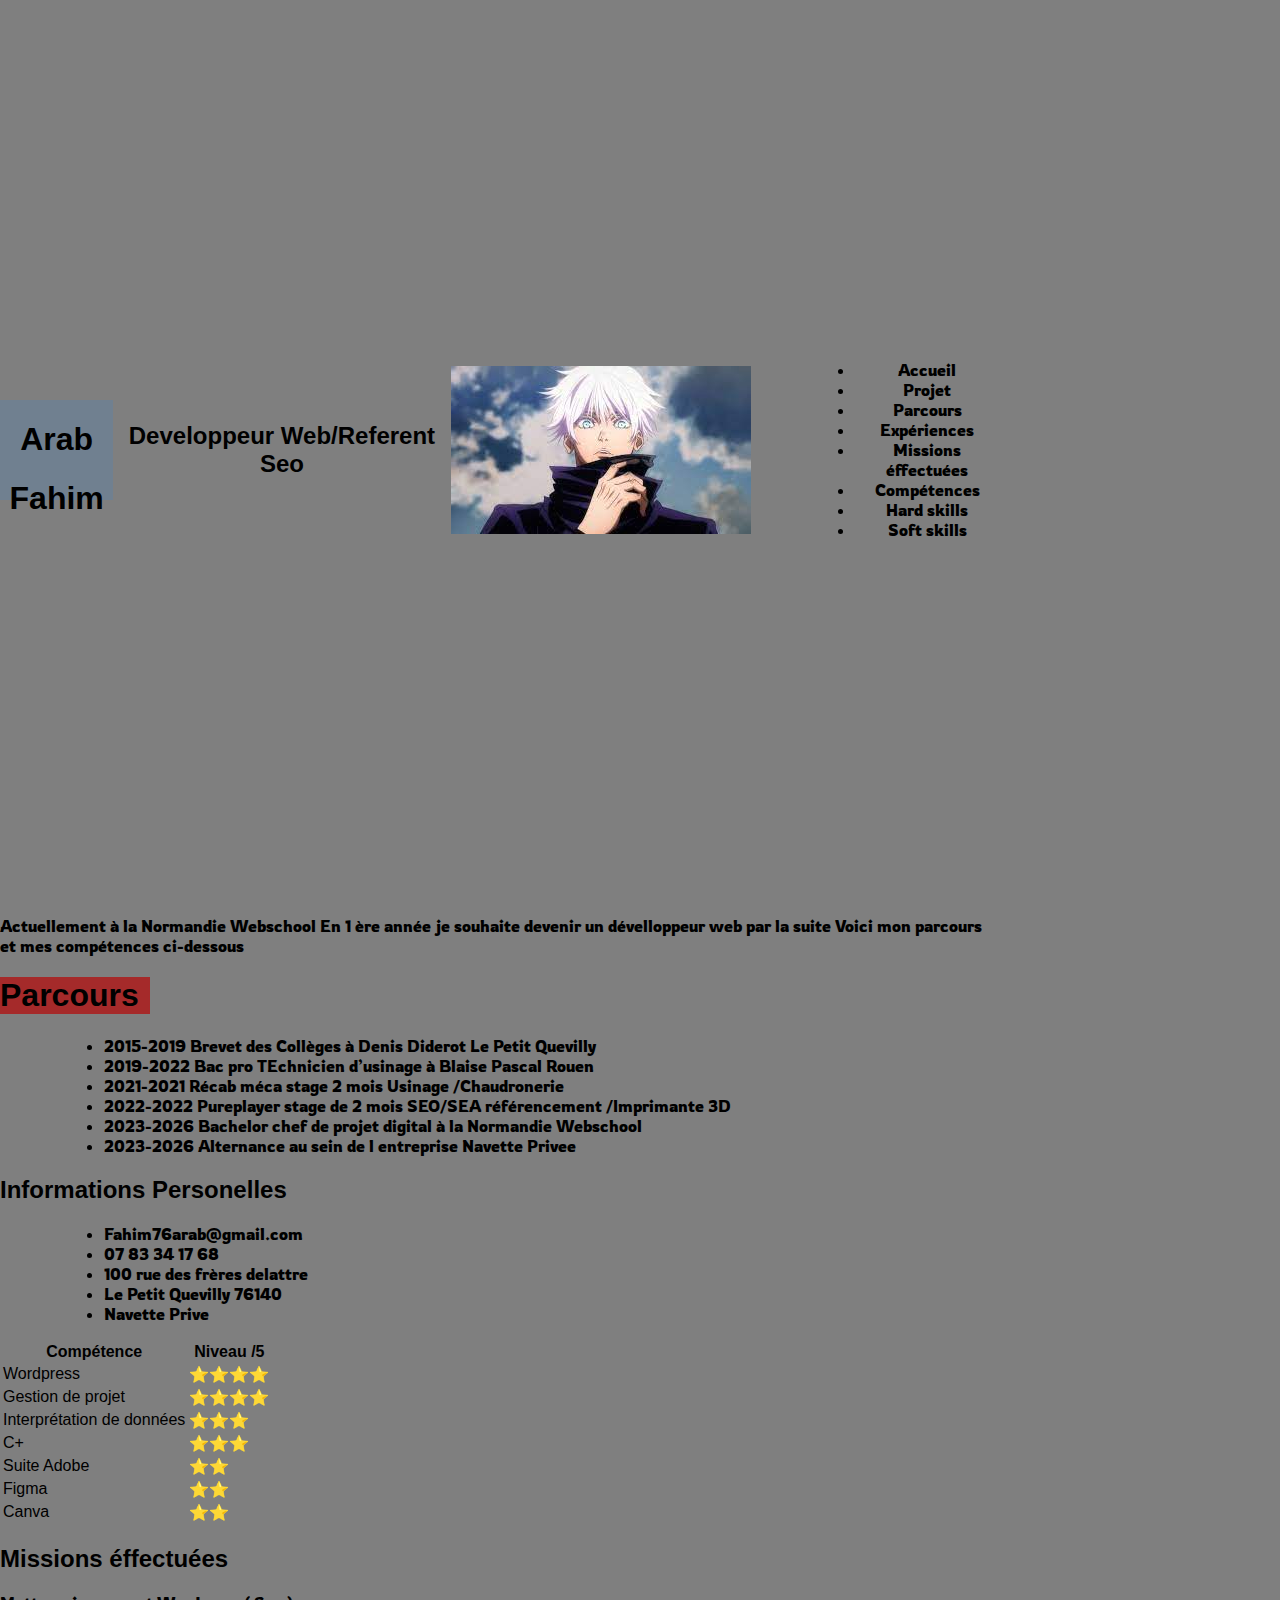
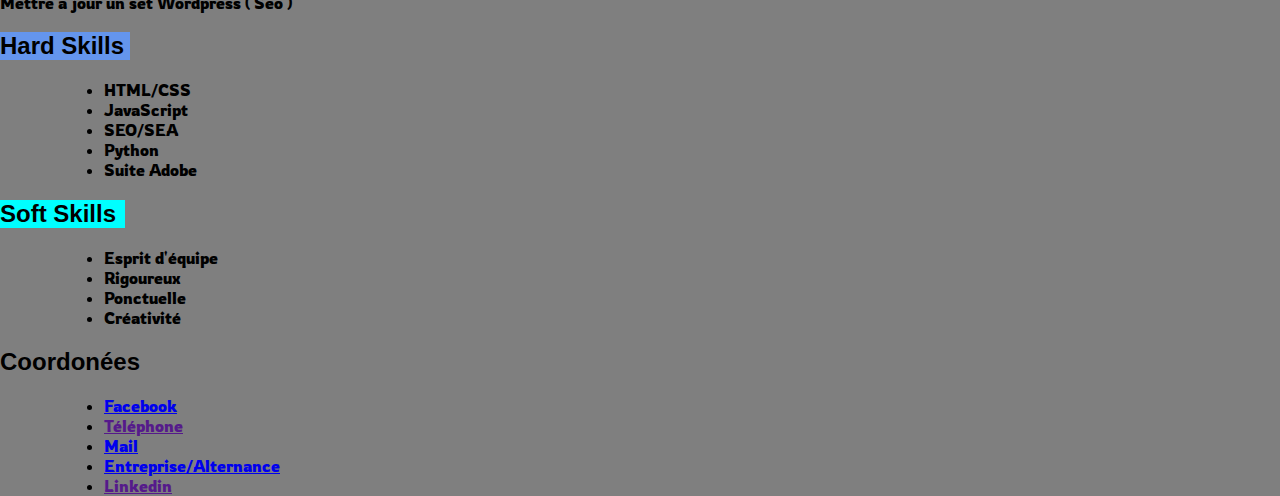
==== code pour le CV/index.html @ b927bce8 "dernier" ====
<!DOCTYPE html>
<html lang="fr">
  <head>
<title>CV (Satoru Gojo)</title>
<meta charset="UTF-8" />
<meta name="viewport" content="width=device-width, initial-scale=1.0" />
<link rel="stylesheet" href="styles.css" />
<link rel="preconnect" href="https://fonts.googleapis.com" />
<link rel="preconnect" href="https://fonts.googleapis.com" />
<link rel="preconnect" href="https://fonts.gstatic.com" crossorigin />
<link href="https://fonts.googleapis.com/css2?family=Rowdies:wght@300;700&display=swap" rel="stylesheet"/>

</head>
  <body>
    <div class="centered-page">
    <div class="gauche">
      <h1>Arab</h1>
      <h1>Fahim</h1>
    </div>

    <h2>Developpeur Web/Referent Seo </h2>
    <img src="[data-uri]"alt="ABCDEF"/>
    <a href="https://jujutsu-kaisen.fandom.com/fr/wiki/Satoru_Gojo"></a>
    <a href="#"></a>

    <ul>
          <li><a href="http://127.0.0.1:5501/code%20pour%20le%20CV/index.html"  ></a> Accueil</li>
          <li><a href="" target="_blank">  </a>Projet </li>
          <li><a href=""></a>Parcours</li>
          <li><a href=""></a>Expériences</li>
          <li><a href=""></a>Missions éffectuées</li>
          <li><a href=""></a>Compétences</li>
          <li><a href=""></a>Hard skills</li>
          <li><a href=""></a>Soft skills</li>
        </ul>
      </div>
    <p>
      Actuellement à la Normandie Webschool En 1 ère année je souhaite devenir
      un dévelloppeur web par la suite Voici mon parcours et mes compétences
      ci-dessous
    </p>

    <div class="fahim">
      <h1>Parcours</h1>
    </div>

    <ul>
      <li>2015-2019 Brevet des Collèges à Denis Diderot Le Petit Quevilly</li>
      <li>2019-2022 Bac pro TEchnicien d’usinage à Blaise Pascal Rouen</li>
      <li>2021-2021 Récab méca stage 2 mois Usinage /Chaudronerie</li>
      <li>2022-2022 Pureplayer stage de 2 mois SEO/SEA référencement /Imprimante 3D</li>
      <li>2023-2026 Bachelor chef de projet digital à la Normandie Webschool</li>
      <li>2023-2026 Alternance au sein de l entreprise Navette Privee</li>
    </ul>

    <h2>Informations Personelles</h2>

    <ul>
      <li>Fahim76arab@gmail.com</li>
      <li>07 83 34 17 68</li>
      <li>100 rue des frères delattre</li>
      <li>Le Petit Quevilly 76140</li>
      <li>Navette Prive</li>
    </ul>

    <table>
      <tr>
        <th>Compétence</th>
        <th>Niveau /5</th>
      </tr>

      <tr>
        <td>Wordpress</td>
        <td>⭐⭐⭐⭐</td>
      </tr>

      <tr>
        <td>Gestion de projet</td>
        <td>⭐⭐⭐⭐</td>
      </tr>

      <tr>
        <td>Interprétation de données</td>
        <td>⭐⭐⭐</td>
      </tr>

      <tr>
        <td>C+</td>
        <td>⭐⭐⭐</td>
      </tr>

      <tr>
        <td>Suite Adobe</td>
        <td>⭐⭐</td>
      </tr>

      <tr>
        <td>Figma</td>
        <td>⭐⭐</td>
      </tr>

      <tr>
        <td>Canva</td>
        <td>⭐⭐</td>
      </tr>
    </table>

    <h2>Missions éffectuées</h2>

    <a>Mettre a jour un set Wordpress ( Seo )</a>
    <a></a>

    <div class="fahim2"><h2>Hard Skills</h2></div>

    <ul>
      <li>HTML/CSS</li>
      <li>JavaScript</li>
      <li>SEO/SEA</li>
      <li>Python</li>
      <li>Suite Adobe</li>
    </ul>

    <div class="fahim3"><h2>Soft Skills</h2></div>

    <ul>
      <li>Esprit d'équipe</li>
      <li>Rigoureux</li>
      <li>Ponctuelle</li>
      <li>Créativité</li>
    </ul>

    <h2>Coordonées</h2>
    <ul>
      <li><a href="https://www.facebook.com/fahim.arab.96">Facebook</a></li>
      <li><a href="">Téléphone</a></li>
      <li><a href="farab@normandiewebschool.fr">Mail</a></li>
      <li><a href="https://www.navetteprive.com/">Entreprise/Alternance</a></li>
      <li><a href="">Linkedin</a></li>
    </ul>


  </body>
</html>
---- code pour le CV/styles.css ----
body {
  background-image: url(https://s2.dmcdn.net/v/TIA_11XN5Y4kNpo-5/x1080);
  background-size: 100%;
  width: auto;
}
body {
  background: rgba(0, 0, 0, 0.5);
}
.gauche {
  width: 120px;
  height: 100px;
  background-color: slategray;
}
.fahim {
  background-color: brown;
  width: 150px;
}

.fahim2 {
  background-color: cornflowerblue;
  width: 13%;
}

.fahim3 {
  background-color: aqua;
  width: 125px;
}
footer {
  background-color: #333;
  color: #fff;
  padding: 20px;
  text-align: center;
}
nav {
  background-color: #333;
}

nav ul {
  list-style: none;
  margin: 10px;
  padding: 10px;
  display: flex;
}

nav a {
  display: block;
  text-decoration: none;
  color: #fff;
  padding: 10px 20px;
}
ul,
p,
a {
  font-family: Rowdies;
}
body {
  max-width: 1000px;
  margin: 0 auto;
}
body {
  margin: 0;
  font-family: Arial, sans-serif;
}

ul{
  margin-left: 4rem ;

}
body, html {


  height: 100%;
      margin: 0;
  }

  .centered-page {
      display: flex;
      height: 100%;
      align-items: center;
      justify-content: center;
      text-align: center;
  }
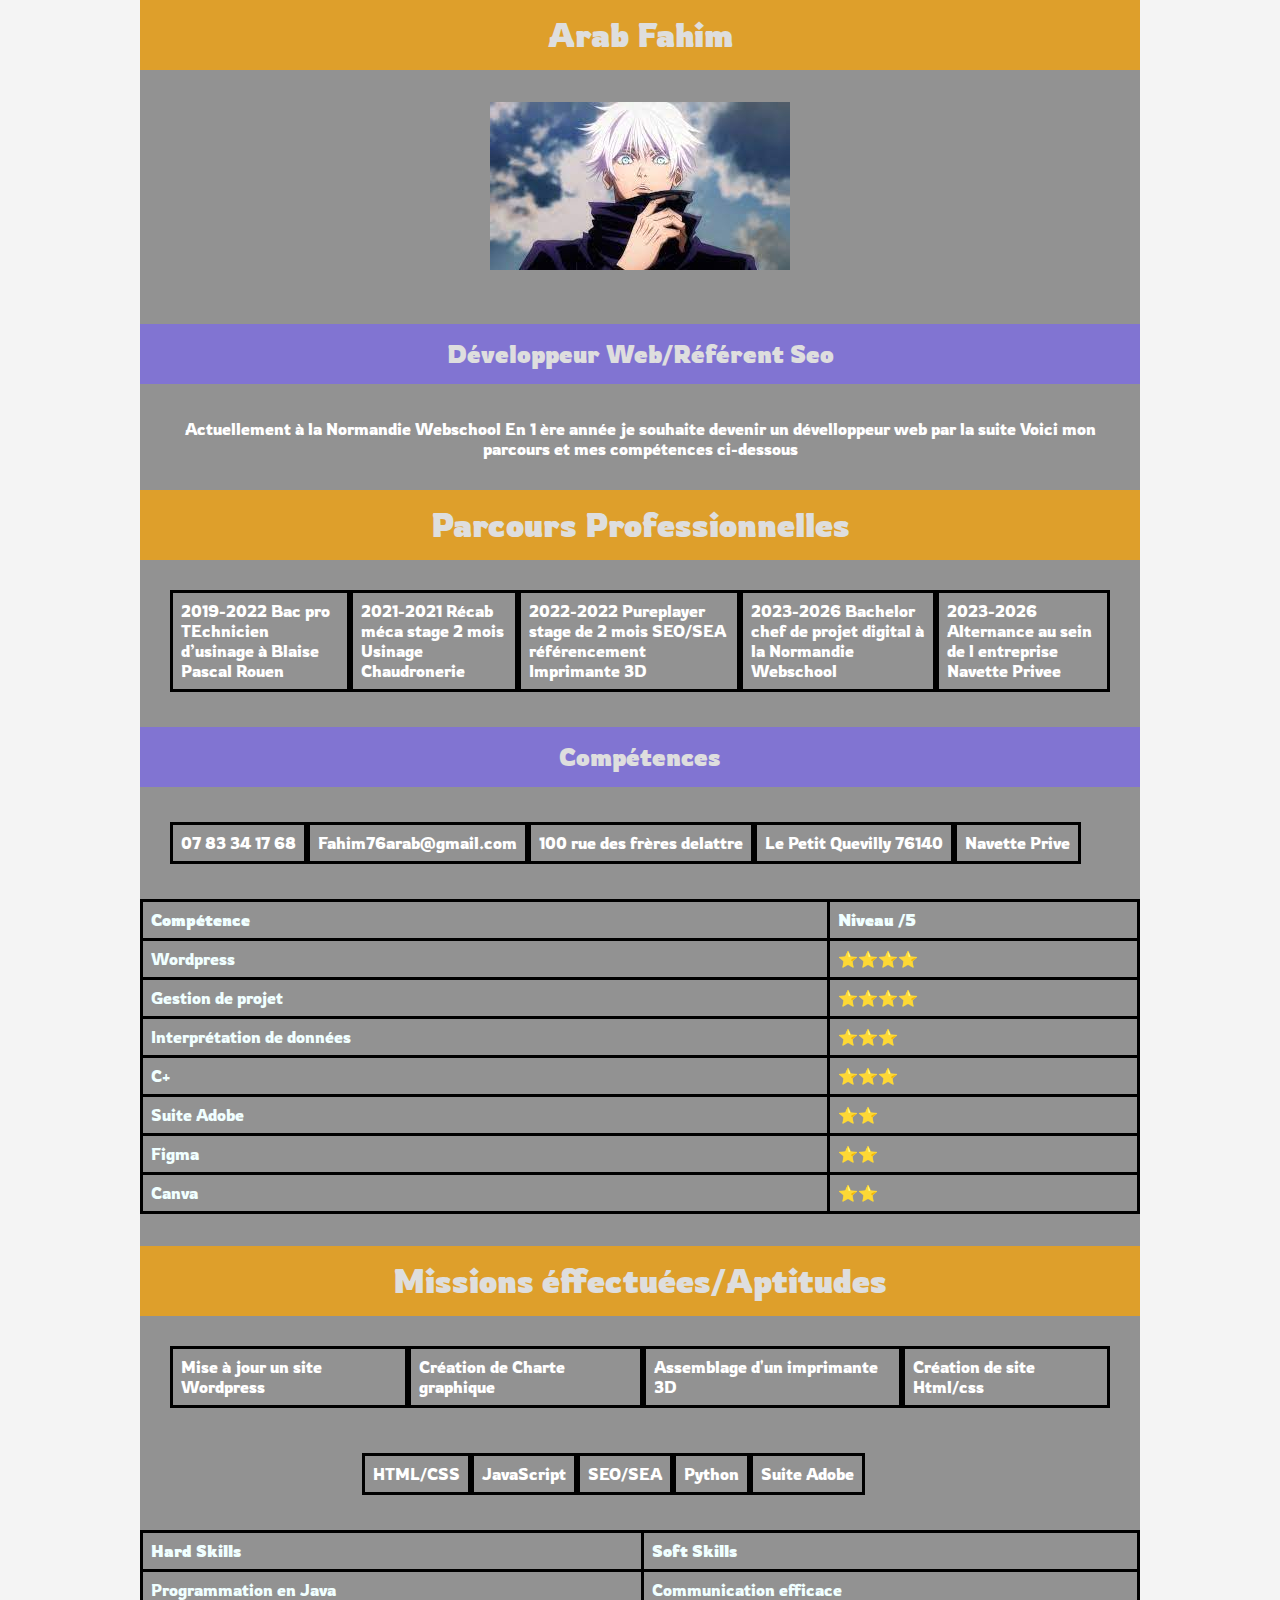
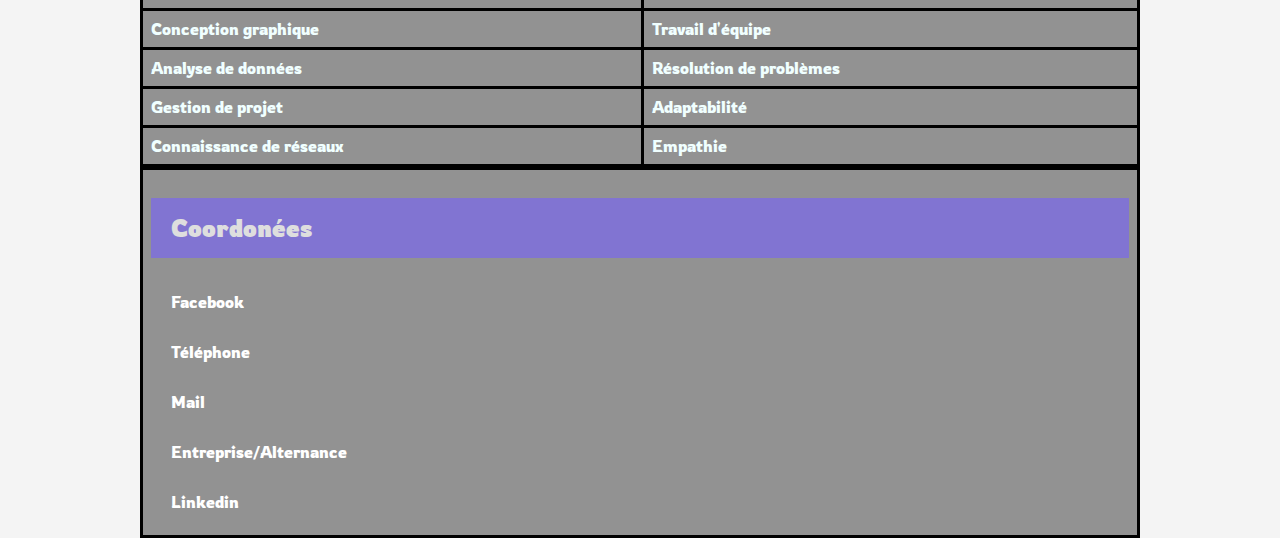
==== commit 269e1007: "Last CV" ====
--- a/code pour le CV/index.html
+++ b/code pour le CV/index.html
@@ -1,6 +1,6 @@
 <!DOCTYPE html>
 <html lang="fr">
-  <head>
+<head>
 <title>CV (Satoru Gojo)</title>
 <meta charset="UTF-8" />
 <meta name="viewport" content="width=device-width, initial-scale=1.0" />
@@ -12,56 +12,48 @@
 
 </head>
   <body>
+    <nav>
     <div class="centered-page">
     <div class="gauche">
-      <h1>Arab</h1>
-      <h1>Fahim</h1>
+      <h1>Arab Fahim</h1>
     </div>
+    <img src="[data-uri]"alt="ABCDEF"/>
 
-    <h2>Developpeur Web/Referent Seo </h2>
-    <img src="[data-uri]"alt="ABCDEF"/>
+    <div class="vroumvroum">
     <a href="https://jujutsu-kaisen.fandom.com/fr/wiki/Satoru_Gojo"></a>
-    <a href="#"></a>
+</div>
 
-    <ul>
-          <li><a href="http://127.0.0.1:5501/code%20pour%20le%20CV/index.html"  ></a> Accueil</li>
-          <li><a href="" target="_blank">  </a>Projet </li>
-          <li><a href=""></a>Parcours</li>
-          <li><a href=""></a>Expériences</li>
-          <li><a href=""></a>Missions éffectuées</li>
-          <li><a href=""></a>Compétences</li>
-          <li><a href=""></a>Hard skills</li>
-          <li><a href=""></a>Soft skills</li>
-        </ul>
-      </div>
+<h2> Développeur Web/Référent Seo </h2>
+
     <p>
       Actuellement à la Normandie Webschool En 1 ère année je souhaite devenir
       un dévelloppeur web par la suite Voici mon parcours et mes compétences
       ci-dessous
     </p>
 
-    <div class="fahim">
-      <h1>Parcours</h1>
-    </div>
 
+   <h1>Parcours Professionnelles</h1>
+<section>
     <ul>
-      <li>2015-2019 Brevet des Collèges à Denis Diderot Le Petit Quevilly</li>
       <li>2019-2022 Bac pro TEchnicien d’usinage à Blaise Pascal Rouen</li>
-      <li>2021-2021 Récab méca stage 2 mois Usinage /Chaudronerie</li>
-      <li>2022-2022 Pureplayer stage de 2 mois SEO/SEA référencement /Imprimante 3D</li>
+      <li>2021-2021 Récab méca stage 2 mois Usinage Chaudronerie</li>
+      <li>2022-2022 Pureplayer stage de 2 mois SEO/SEA référencement Imprimante 3D</li>
       <li>2023-2026 Bachelor chef de projet digital à la Normandie Webschool</li>
       <li>2023-2026 Alternance au sein de l entreprise Navette Privee</li>
     </ul>
+</section>
+    <h2>Compétences</h2>
 
-    <h2>Informations Personelles</h2>
-
+<div class="lol">
+  <section>
     <ul>
+      <li>07 83 34 17 68</li>
       <li>Fahim76arab@gmail.com</li>
-      <li>07 83 34 17 68</li>
       <li>100 rue des frères delattre</li>
       <li>Le Petit Quevilly 76140</li>
       <li>Navette Prive</li>
-    </ul>
+    </ul></section>
+</div>
 
     <table>
       <tr>
@@ -104,40 +96,63 @@
         <td>⭐⭐</td>
       </tr>
     </table>
+<div class="foufou">
+    <h1>Missions éffectuées/Aptitudes</h1>
+  </div>
+<ul>
+    <li>Mise à jour un site Wordpress</li>
+    <li>Création de Charte graphique</li>
+    <li>Assemblage d'un imprimante 3D</li>
+    <li>Création de site Html/css</li>
+</ul>
 
-    <h2>Missions éffectuées</h2>
-
-    <a>Mettre a jour un set Wordpress ( Seo )</a>
-    <a></a>
-
-    <div class="fahim2"><h2>Hard Skills</h2></div>
-
+<div class="gogo1">
     <ul>
       <li>HTML/CSS</li>
       <li>JavaScript</li>
-      <li>SEO/SEA</li>
+      <li>SEO/SEA</ali>
       <li>Python</li>
       <li>Suite Adobe</li>
     </ul>
+</div>
 
-    <div class="fahim3"><h2>Soft Skills</h2></div>
+<table>
+    <tr>
+      <th>Hard Skills</th>
+      <th>Soft Skills</th>
+    </tr>
+    <tr>
+      <td>Programmation en Java</td>
+      <td>Communication efficace</td>
+</tr>
+<tr>
+<td>Conception graphique</td>
+<td>Travail d'équipe</td>
+</tr>
+    <tr>
+      <td>Analyse de données</td>
+<td>Résolution de problèmes</td>
+    </tr>
+<tr>
+<td>Gestion de projet</td>
+      <td>Adaptabilité</td>
+    </tr>
+    <tr>
+<td>Connaissance de réseaux</td>
+<td>Empathie</td>
+</tr>
+</table>
 
-    <ul>
-      <li>Esprit d'équipe</li>
-      <li>Rigoureux</li>
-      <li>Ponctuelle</li>
-      <li>Créativité</li>
-    </ul>
+<footer>
+  <h2>Coordonées</h2>
+      <a href="https://www.facebook.com/fahim.arab.96">Facebook</a>
+      <a href="">Téléphone</a></li>
+      <a href="farab@normandiewebschool.fr">Mail</a></li>
+      <a href="https://www.navetteprive.com/">Entreprise/Alternance</a>
+      <a href="">Linkedin</a>
+    </footer></nav>
+  </div>
 
-    <h2>Coordonées</h2>
-    <ul>
-      <li><a href="https://www.facebook.com/fahim.arab.96">Facebook</a></li>
-      <li><a href="">Téléphone</a></li>
-      <li><a href="farab@normandiewebschool.fr">Mail</a></li>
-      <li><a href="https://www.navetteprive.com/">Entreprise/Alternance</a></li>
-      <li><a href="">Linkedin</a></li>
-    </ul>
-
-
+</body>
   </body>
 </html>
--- a/code pour le CV/styles.css
+++ b/code pour le CV/styles.css
@@ -1,83 +1,87 @@
-body {
-  background-image: url(https://s2.dmcdn.net/v/TIA_11XN5Y4kNpo-5/x1080);
-  background-size: 100%;
-  width: auto;
-}
-body {
-  background: rgba(0, 0, 0, 0.5);
-}
-.gauche {
-  width: 120px;
-  height: 100px;
-  background-color: slategray;
-}
-.fahim {
-  background-color: brown;
-  width: 150px;
-}
-
-.fahim2 {
-  background-color: cornflowerblue;
-  width: 13%;
-}
-
-.fahim3 {
-  background-color: aqua;
-  width: 125px;
-}
-footer {
-  background-color: #333;
-  color: #fff;
-  padding: 20px;
+body,
+nav {
+  background: rgba(0, 0, 0, 0.4);
   text-align: center;
 }
-nav {
-  background-color: #333;
+h2 {
+  background-color: mediumslateblue;
+  opacity: 0.7;
+  color: #fff;
+  padding: 5px;
 }
-
 nav ul {
   list-style: none;
-  margin: 10px;
-  padding: 10px;
+  margin: 15px;
+  padding: 15px;
   display: flex;
 }
-
-nav a {
+ a,
+ h1,
+ h2,
+ p,
+ li {
   display: block;
   text-decoration: none;
   color: #fff;
-  padding: 10px 20px;
+  padding: 15px 20px;
 }
-ul,
-p,
-a {
-  font-family: Rowdies;
+nav {
+  font-family: 'Rowdies', sans-serif;
 }
 body {
   max-width: 1000px;
   margin: 0 auto;
 }
+
 body {
-  margin: 0;
-  font-family: Arial, sans-serif;
+  margin: 3;
+  padding: 0;
+  background-color: #f4f4f4;
+}
+.container {
+  width: 50%;
+  margin: 0 auto;
+}
+nav{
+  color: azure;
+}
+table{
+  margin-left: 350px;
 }
 
-ul{
-  margin-left: 4rem ;
+h1{
+  margin: auto ;
+  background: orange;
+  opacity: 0.7;
+}
+.gogo{
 
+  margin-left: 14.5rem;
 }
-body, html {
+.gogo1{
 
+  margin-left: 12rem;
+}
+.foufou{
+  margin-top: 2rem;
+}
+img{
+  margin-top: 2rem;
+}
+table {
+  width: 100%;
+  border-collapse: collapse;
+  margin-top: 20px;
+}
+footer,
+th,
+li,
+td,
+tr,
+table{
+  border: 3px solid black;
+  padding: 8px;
+  text-align: left;
+  margin-left: 0rem;
+}
 
-  height: 100%;
-      margin: 0;
-  }
-
-  .centered-page {
-      display: flex;
-      height: 100%;
-      align-items: center;
-      justify-content: center;
-      text-align: center;
-  }
-
